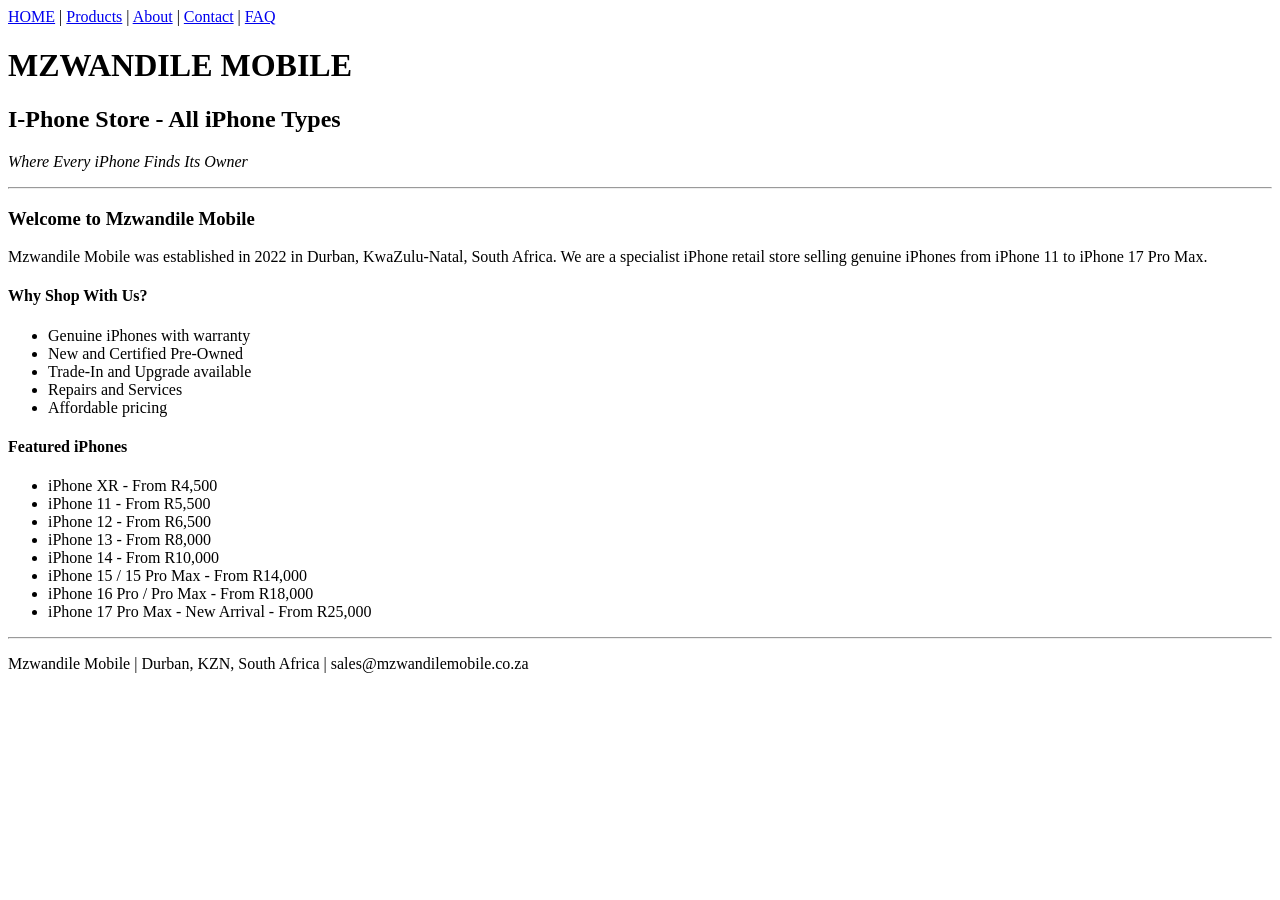
==== index.html @ b8f0396d "Add files via upload" ====
<!DOCTYPE html>
<html>
<head>
    <nav>
<a href="HOME.html">HOME</a> |
<a href="Products.html">Products</a> |
<a href="About.html">About</a> |
<a href="Contact.html">Contact</a> |
<a href="FAQ.html">FAQ</a>
</nav>

<title>Mzwandile Mobile - Home</title>
</head>
<body>
<h1>MZWANDILE MOBILE</h1>
<h2>I-Phone Store - All iPhone Types</h2>
<p><i>Where Every iPhone Finds Its Owner</i></p>


<hr>

<h3>Welcome to Mzwandile Mobile</h3>
<p>Mzwandile Mobile was established in 2022 in Durban, KwaZulu-Natal, South Africa. We are a specialist iPhone retail store selling genuine iPhones from iPhone 11 to iPhone 17 Pro Max.</p>

<h4>Why Shop With Us?</h4>
<ul>
<li>Genuine iPhones with warranty</li>
<li>New and Certified Pre-Owned</li>
<li>Trade-In and Upgrade available</li>
<li>Repairs and Services</li>
<li>Affordable pricing</li>
</ul>

<h4>Featured iPhones</h4>
<ul>
<li>iPhone XR - From R4,500</li>
<li>iPhone 11 - From R5,500</li>
<li>iPhone 12 - From R6,500</li>
<li>iPhone 13 - From R8,000</li>
<li>iPhone 14 - From R10,000</li>
<li>iPhone 15 / 15 Pro Max - From R14,000</li>
<li>iPhone 16 Pro / Pro Max - From R18,000</li>
<li>iPhone 17 Pro Max - New Arrival - From R25,000</li>
</ul>

<hr>
<footer>
<p>Mzwandile Mobile | Durban, KZN, South Africa | sales@mzwandilemobile.co.za</p>
</footer>
</body>
</html>
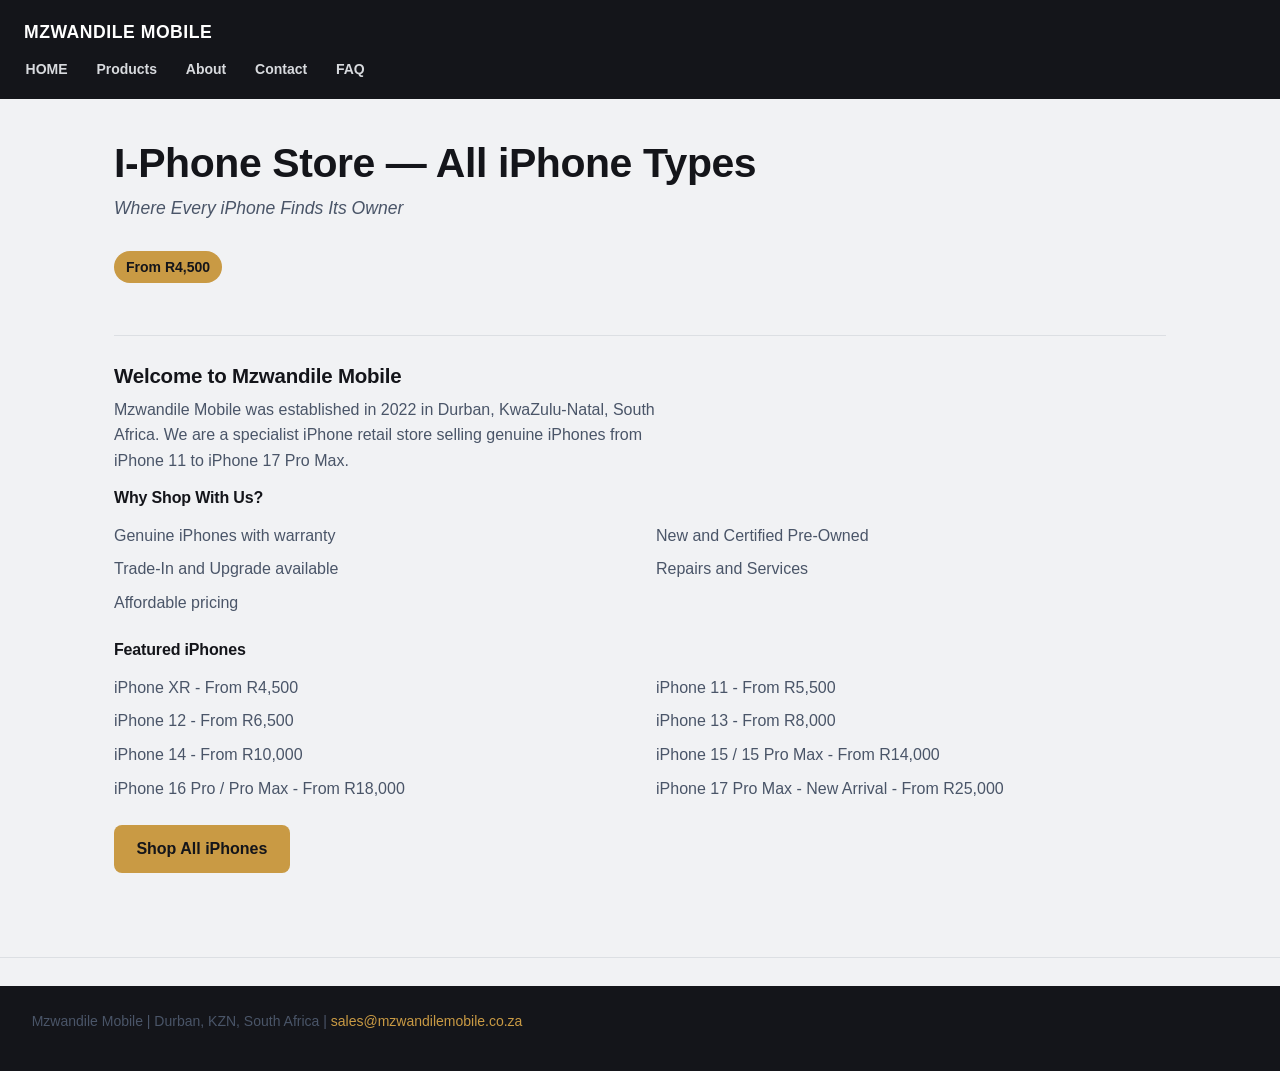
==== commit 62a0d036: "Add files via upload" ====
--- a/index.html
+++ b/index.html
@@ -1,51 +1,74 @@
 <!DOCTYPE html>
-<html>
+<html lang="en">
 <head>
-    <nav>
-<a href="HOME.html">HOME</a> |
-<a href="Products.html">Products</a> |
-<a href="About.html">About</a> |
-<a href="Contact.html">Contact</a> |
-<a href="FAQ.html">FAQ</a>
-</nav>
+<meta charset="UTF-8">
+<meta name="viewport" content="width=device-width, initial-scale=1.0">
+<title>Mzwandile Mobile - Home</title>
+<link rel="stylesheet" href="style.css">
+</head>
 
-<title>Mzwandile Mobile - Home</title>
-</head>
 <body>
-<h1>MZWANDILE MOBILE</h1>
-<h2>I-Phone Store - All iPhone Types</h2>
-<p><i>Where Every iPhone Finds Its Owner</i></p>
 
+<header class="site-header">
+  <p class="brand">MZWANDILE MOBILE</p>
+  <nav class="main-nav">
+    <ul>
+      <li><a href="index.html">HOME</a></li>
+      <li><a href="Products.html">Products</a></li>
+      <li><a href="About.html">About</a></li>
+      <li><a href="Contact.html">Contact</a></li>
+      <li><a href="FAQ.html">FAQ</a></li>
+    </ul>
+  </nav>
+</header>
+
+<main class="page-content">
+
+  <section class="hero">
+    <h1>I-Phone Store — All iPhone Types</h1>
+    <p class="tagline">Where Every iPhone Finds Its Owner</p>
+    <span class="price-badge">From R4,500</span>
+  </section>
+
+  <hr>
+
+  <section>
+    <h3>Welcome to Mzwandile Mobile</h3>
+    <p>Mzwandile Mobile was established in 2022 in Durban, KwaZulu-Natal, South Africa. We are a specialist iPhone retail store selling genuine iPhones from iPhone 11 to iPhone 17 Pro Max.</p>
+  </section>
+
+  <section>
+    <h4>Why Shop With Us?</h4>
+    <ul class="feature-list">
+      <li>Genuine iPhones with warranty</li>
+      <li>New and Certified Pre-Owned</li>
+      <li>Trade-In and Upgrade available</li>
+      <li>Repairs and Services</li>
+      <li>Affordable pricing</li>
+    </ul>
+  </section>
+
+  <section>
+    <h4>Featured iPhones</h4>
+    <ul class="feature-list">
+      <li>iPhone XR - From R4,500</li>
+      <li>iPhone 11 - From R5,500</li>
+      <li>iPhone 12 - From R6,500</li>
+      <li>iPhone 13 - From R8,000</li>
+      <li>iPhone 14 - From R10,000</li>
+      <li>iPhone 15 / 15 Pro Max - From R14,000</li>
+      <li>iPhone 16 Pro / Pro Max - From R18,000</li>
+      <li>iPhone 17 Pro Max - New Arrival - From R25,000</li>
+    </ul>
+    <a class="cta-button" href="Products.html">Shop All iPhones</a>
+  </section>
+
+</main>
 
 <hr>
+<footer class="site-footer">
+  <p>Mzwandile Mobile | Durban, KZN, South Africa | <a href="mailto:sales@mzwandilemobile.co.za">sales@mzwandilemobile.co.za</a></p>
+</footer>
 
-<h3>Welcome to Mzwandile Mobile</h3>
-<p>Mzwandile Mobile was established in 2022 in Durban, KwaZulu-Natal, South Africa. We are a specialist iPhone retail store selling genuine iPhones from iPhone 11 to iPhone 17 Pro Max.</p>
-
-<h4>Why Shop With Us?</h4>
-<ul>
-<li>Genuine iPhones with warranty</li>
-<li>New and Certified Pre-Owned</li>
-<li>Trade-In and Upgrade available</li>
-<li>Repairs and Services</li>
-<li>Affordable pricing</li>
-</ul>
-
-<h4>Featured iPhones</h4>
-<ul>
-<li>iPhone XR - From R4,500</li>
-<li>iPhone 11 - From R5,500</li>
-<li>iPhone 12 - From R6,500</li>
-<li>iPhone 13 - From R8,000</li>
-<li>iPhone 14 - From R10,000</li>
-<li>iPhone 15 / 15 Pro Max - From R14,000</li>
-<li>iPhone 16 Pro / Pro Max - From R18,000</li>
-<li>iPhone 17 Pro Max - New Arrival - From R25,000</li>
-</ul>
-
-<hr>
-<footer>
-<p>Mzwandile Mobile | Durban, KZN, South Africa | sales@mzwandilemobile.co.za</p>
-</footer>
 </body>
 </html>
--- a/style.css
+++ b/style.css
@@ -0,0 +1,567 @@
+/* =========================================================
+   MZWANDILE MOBILE — style.css
+   External stylesheet linked from every page (index, Products,
+   About, Contact, FAQ).
+   ========================================================= */
+
+/* ---------------------------------------------------------
+   2.2 Base style / CSS reset
+   --------------------------------------------------------- */
+*,
+*::before,
+*::after {
+  box-sizing: border-box;
+  margin: 0;
+  padding: 0;
+}
+
+:root {
+  /* Color tokens */
+  --color-ink: #14151a;        /* near-black, headers/footer */
+  --color-bg: #f1f2f4;         /* cool pale background */
+  --color-surface: #ffffff;    /* card/content surface */
+  --color-accent: #c99a44;     /* titanium gold */
+  --color-accent-deep: #8a691f;/* darker gold for hover/active */
+  --color-slate: #4a5568;      /* secondary text */
+  --color-line: #dcdfe3;       /* hairline borders */
+
+  /* Type scale */
+  --font-base: -apple-system, BlinkMacSystemFont, "Segoe UI", Roboto,
+    Helvetica, Arial, sans-serif;
+  --fs-h1: clamp(1.9rem, 3.2vw, 2.75rem);
+  --fs-h2: clamp(1.4rem, 2.2vw, 1.85rem);
+  --fs-h3: clamp(1.1rem, 1.6vw, 1.3rem);
+  --fs-body: 1rem;
+  --fs-small: 0.875rem;
+
+  --radius: 8px;
+  --max-width: 1100px;
+}
+
+html {
+  font-size: 100%;
+  scroll-behavior: smooth;
+}
+
+body {
+  font-family: var(--font-base);
+  font-size: var(--fs-body);
+  line-height: 1.6;
+  color: var(--color-ink);
+  background-color: var(--color-bg);
+}
+
+img {
+  max-width: 100%;
+  height: auto;
+  display: block;
+}
+
+a {
+  color: var(--color-accent-deep);
+  text-decoration: none;
+}
+
+ul {
+  list-style: none;
+}
+
+/* ---------------------------------------------------------
+   2.3 Typography styles
+   --------------------------------------------------------- */
+h1, h2, h3, h4 {
+  font-weight: 700;
+  line-height: 1.2;
+  letter-spacing: -0.01em;
+  color: var(--color-ink);
+}
+
+h1 { font-size: var(--fs-h1); }
+h2 { font-size: var(--fs-h2); margin-top: 0.25rem; }
+h3 { font-size: var(--fs-h3); margin-bottom: 0.5rem; }
+
+p {
+  max-width: 65ch;
+  color: var(--color-slate);
+  margin-bottom: 0.9rem;
+}
+
+.page-content p,
+.page-content li {
+  color: var(--color-slate);
+}
+
+.tagline {
+  font-style: italic;
+  color: var(--color-accent-deep);
+  font-size: 1.1rem;
+}
+
+hr {
+  border: none;
+  border-top: 1px solid var(--color-line);
+  margin: 1.75rem 0;
+}
+
+/* ---------------------------------------------------------
+   2.4 Layout structure (Flexbox / Grid)
+   --------------------------------------------------------- */
+.site-header {
+  background-color: var(--color-ink);
+  padding: 1.1rem 1.5rem;
+}
+
+.site-header .brand {
+  color: #fff;
+  font-size: 1.1rem;
+  font-weight: 800;
+  letter-spacing: 0.03em;
+  margin-bottom: 0.6rem;
+}
+
+nav.main-nav ul {
+  display: flex;
+  flex-wrap: wrap;
+  gap: 0.4rem 1.6rem;
+}
+
+nav.main-nav a {
+  color: #d8dade;
+  font-weight: 600;
+  font-size: var(--fs-small);
+  padding: 0.35rem 0.1rem;
+  border-bottom: 2px solid transparent;
+  transition: color 0.15s ease, border-color 0.15s ease;
+}
+
+main.page-content {
+  max-width: var(--max-width);
+  margin: 0 auto;
+  padding: 2.5rem 1.5rem 3.5rem;
+}
+
+.hero {
+  display: flex;
+  flex-direction: column;
+  gap: 0.4rem;
+  padding-bottom: 1.5rem;
+}
+
+.hero .price-badge {
+  display: inline-block;
+  align-self: flex-start;
+  background-color: var(--color-accent);
+  color: var(--color-ink);
+  font-weight: 700;
+  font-size: var(--fs-small);
+  padding: 0.3rem 0.75rem;
+  border-radius: 999px;
+  margin-top: 0.5rem;
+}
+
+.feature-list,
+.faq-list {
+  display: grid;
+  grid-template-columns: repeat(2, 1fr);
+  gap: 0.5rem 2rem;
+  margin: 1rem 0 1.5rem;
+}
+
+.product-grid {
+  display: grid;
+  grid-template-columns: repeat(4, 1fr);
+  gap: 1.5rem;
+  margin-top: 1.5rem;
+}
+
+.accessory-grid {
+  display: grid;
+  grid-template-columns: repeat(3, 1fr);
+  gap: 0.75rem 2rem;
+  margin-top: 1rem;
+}
+
+.contact-grid {
+  display: grid;
+  grid-template-columns: 1fr 1fr;
+  gap: 2rem;
+  align-items: start;
+}
+
+.site-footer {
+  background-color: var(--color-ink);
+  color: #c7c9ce;
+  text-align: center;
+  padding: 1.5rem;
+  font-size: var(--fs-small);
+}
+
+.site-footer a { color: var(--color-accent); }
+
+/* ---------------------------------------------------------
+   2.5 Visual styles: color, background, border, box-shadow
+   --------------------------------------------------------- */
+.product-card {
+  background-color: var(--color-surface);
+  border: 1px solid var(--color-line);
+  border-radius: var(--radius);
+  padding: 1rem;
+  box-shadow: 0 1px 2px rgba(20, 21, 26, 0.06);
+  transition: border-color 0.18s ease, box-shadow 0.18s ease,
+    transform 0.18s ease;
+}
+
+.product-card img {
+  border-radius: calc(var(--radius) - 2px);
+  margin-bottom: 0.75rem;
+  background-color: var(--color-bg);
+}
+
+.product-card .price {
+  color: var(--color-accent-deep);
+  font-weight: 700;
+}
+
+.info-card {
+  background-color: var(--color-surface);
+  border: 1px solid var(--color-line);
+  border-radius: var(--radius);
+  padding: 1.25rem 1.5rem;
+}
+
+.cta-button {
+  display: inline-block;
+  background-color: var(--color-accent);
+  color: var(--color-ink);
+  font-weight: 700;
+  padding: 0.7rem 1.4rem;
+  border-radius: var(--radius);
+  border: none;
+  cursor: pointer;
+}
+
+/* ---------------------------------------------------------
+   CSS pseudo-classes for interactive elements
+   --------------------------------------------------------- */
+nav.main-nav a:hover,
+nav.main-nav a:focus {
+  color: #ffffff;
+  border-bottom-color: var(--color-accent);
+}
+
+nav.main-nav a:active {
+  color: var(--color-accent);
+}
+
+a:focus-visible,
+.cta-button:focus-visible {
+  outline: 3px solid var(--color-accent);
+  outline-offset: 2px;
+}
+
+.product-card:hover {
+  border-color: var(--color-accent);
+  box-shadow: 0 6px 16px rgba(20, 21, 26, 0.12);
+  transform: translateY(-2px);
+}
+
+.cta-button:hover {
+  background-color: var(--color-accent-deep);
+  color: #fff;
+}
+
+.cta-button:active {
+  background-color: var(--color-ink);
+  color: var(--color-accent);
+}
+
+.faq-list li:hover {
+  color: var(--color-ink);
+}
+
+/* ---------------------------------------------------------
+   Product shop + cart layout
+   --------------------------------------------------------- */
+.shop-layout {
+  display: grid;
+  grid-template-columns: minmax(0, 2.5fr) minmax(260px, 360px);
+  gap: 1.5rem;
+  align-items: start;
+  margin-top: 1.5rem;
+}
+
+.nav-cart {
+  margin-left: 0.5rem;
+}
+
+.cart-link {
+  display: inline-flex;
+  align-items: center;
+  gap: 0.4rem;
+  background-color: rgba(201, 154, 68, 0.12);
+  color: #fff;
+  border-radius: 999px;
+  padding: 0.45rem 0.8rem;
+  border: 1px solid rgba(201, 154, 68, 0.4);
+}
+
+#cart-count {
+  display: inline-flex;
+  align-items: center;
+  justify-content: center;
+  min-width: 1.5rem;
+  height: 1.5rem;
+  border-radius: 50%;
+  background-color: var(--color-accent);
+  color: var(--color-ink);
+  font-size: 0.75rem;
+  font-weight: 800;
+}
+
+.product-grid {
+  display: grid;
+  grid-template-columns: repeat(2, minmax(0, 1fr));
+  gap: 1.5rem;
+}
+
+.product-card {
+  display: flex;
+  flex-direction: column;
+  background-color: var(--color-surface);
+  border: 1px solid var(--color-line);
+  border-radius: var(--radius);
+  padding: 1rem;
+  box-shadow: 0 1px 2px rgba(20, 21, 26, 0.06);
+  transition: border-color 0.18s ease, box-shadow 0.18s ease,
+    transform 0.18s ease;
+}
+
+.product-card img {
+  border-radius: calc(var(--radius) - 2px);
+  margin-bottom: 0.75rem;
+  background-color: var(--color-bg);
+}
+
+.product-card .price {
+  color: var(--color-accent-deep);
+  font-weight: 700;
+  margin-top: auto;
+}
+
+.add-to-cart,
+.secondary-button,
+.checkout-button,
+.remove-item {
+  width: 100%;
+  margin-top: 1rem;
+  border: none;
+  border-radius: var(--radius);
+  cursor: pointer;
+  font-weight: 700;
+  transition: all 0.15s ease;
+}
+
+.add-to-cart,
+.checkout-button {
+  background-color: var(--color-accent);
+  color: var(--color-ink);
+  padding: 0.8rem 1rem;
+}
+
+.secondary-button {
+  background-color: transparent;
+  border: 1px solid var(--color-line);
+  color: var(--color-ink);
+  padding: 0.6rem 0.75rem;
+  width: auto;
+  margin-top: 0;
+}
+
+.remove-item {
+  background: transparent;
+  color: var(--color-accent-deep);
+  width: auto;
+  margin-top: 0;
+  padding: 0;
+  font-size: 0.8rem;
+  text-decoration: underline;
+}
+
+.add-to-cart:hover,
+.checkout-button:hover,
+.secondary-button:hover,
+.remove-item:hover {
+  opacity: 0.9;
+}
+
+.cart-panel {
+  position: sticky;
+  top: 1rem;
+  background-color: var(--color-surface);
+  border: 1px solid var(--color-line);
+  border-radius: var(--radius);
+  padding: 1.25rem;
+  box-shadow: 0 1px 3px rgba(20, 21, 26, 0.08);
+}
+
+.cart-header {
+  display: flex;
+  align-items: center;
+  justify-content: space-between;
+  gap: 1rem;
+  margin-bottom: 1rem;
+}
+
+.cart-items {
+  list-style: none;
+  display: flex;
+  flex-direction: column;
+  gap: 0.75rem;
+  padding: 0.2rem 0;
+}
+
+.cart-item {
+  display: flex;
+  align-items: center;
+  justify-content: space-between;
+  gap: 0.75rem;
+  background-color: var(--color-bg);
+  border: 1px solid var(--color-line);
+  border-radius: 6px;
+  padding: 0.7rem 0.8rem;
+}
+
+.cart-item-name,
+.cart-item-meta {
+  display: block;
+}
+
+.cart-item-name {
+  font-weight: 700;
+  color: var(--color-ink);
+}
+
+.cart-item-meta {
+  font-size: 0.8rem;
+  color: var(--color-slate);
+}
+
+.empty-cart {
+  color: var(--color-slate);
+  padding: 0.8rem 0;
+}
+
+.cart-total-row {
+  display: flex;
+  align-items: center;
+  justify-content: space-between;
+  padding-top: 1rem;
+  margin-top: 1rem;
+  border-top: 1px solid var(--color-line);
+  font-weight: 700;
+  color: var(--color-ink);
+}
+
+.checkout-button {
+  margin-top: 1rem;
+}
+
+/* =========================================================
+   3. RESPONSIVE DESIGN
+   Breakpoints: tablet <= 1024px, mobile <= 640px
+   ========================================================= */
+
+/* ---------- Tablet ---------- */
+@media (max-width: 1024px) {
+  /* 3.1 / adjustment - layout */
+  .product-grid {
+    grid-template-columns: repeat(2, 1fr);
+  }
+
+  .accessory-grid {
+    grid-template-columns: repeat(2, 1fr);
+  }
+
+  .contact-grid {
+    grid-template-columns: 1fr;
+  }
+
+  main.page-content {
+    padding: 2rem 1.25rem 3rem;
+  }
+
+  /* adjustment - typography */
+  :root {
+    --fs-h1: clamp(1.6rem, 4vw, 2.2rem);
+    --fs-h2: clamp(1.25rem, 3vw, 1.6rem);
+  }
+
+  p { max-width: 60ch; }
+}
+
+/* ---------- Mobile ---------- */
+@media (max-width: 640px) {
+  /* adjustment - navigation menu: stack into a full-width column
+     with larger tap targets instead of a horizontal row */
+  .site-header {
+    padding: 1rem;
+  }
+
+  nav.main-nav ul {
+    flex-direction: column;
+    gap: 0;
+    border-top: 1px solid #2a2b31;
+    margin-top: 0.5rem;
+  }
+
+  nav.main-nav a {
+    display: block;
+    width: 100%;
+    padding: 0.75rem 0.25rem;
+    border-bottom: 1px solid #2a2b31;
+    border-radius: 0;
+  }
+
+  /* adjustment - layout: everything collapses to one column */
+  .product-grid,
+  .accessory-grid,
+  .feature-list,
+  .faq-list,
+  .contact-grid {
+    grid-template-columns: 1fr;
+  }
+
+  main.page-content {
+    padding: 1.5rem 1rem 2.5rem;
+  }
+
+  .hero .price-badge {
+    align-self: stretch;
+    text-align: center;
+  }
+
+  /* adjustment - typography: tighten scale further for small screens */
+  :root {
+    --fs-h1: clamp(1.4rem, 6vw, 1.8rem);
+    --fs-h2: clamp(1.15rem, 5vw, 1.4rem);
+    --fs-h3: 1.05rem;
+    --fs-body: 0.95rem;
+  }
+
+  p {
+    max-width: 100%;
+  }
+
+  /* adjustment - images: product photos shrink and center on
+     narrow screens instead of holding a fixed 200px box */
+  .product-card img {
+    width: 100%;
+    max-width: 220px;
+    margin-left: auto;
+    margin-right: auto;
+  }
+
+  .info-card {
+    padding: 1rem 1.1rem;
+  }
+}
